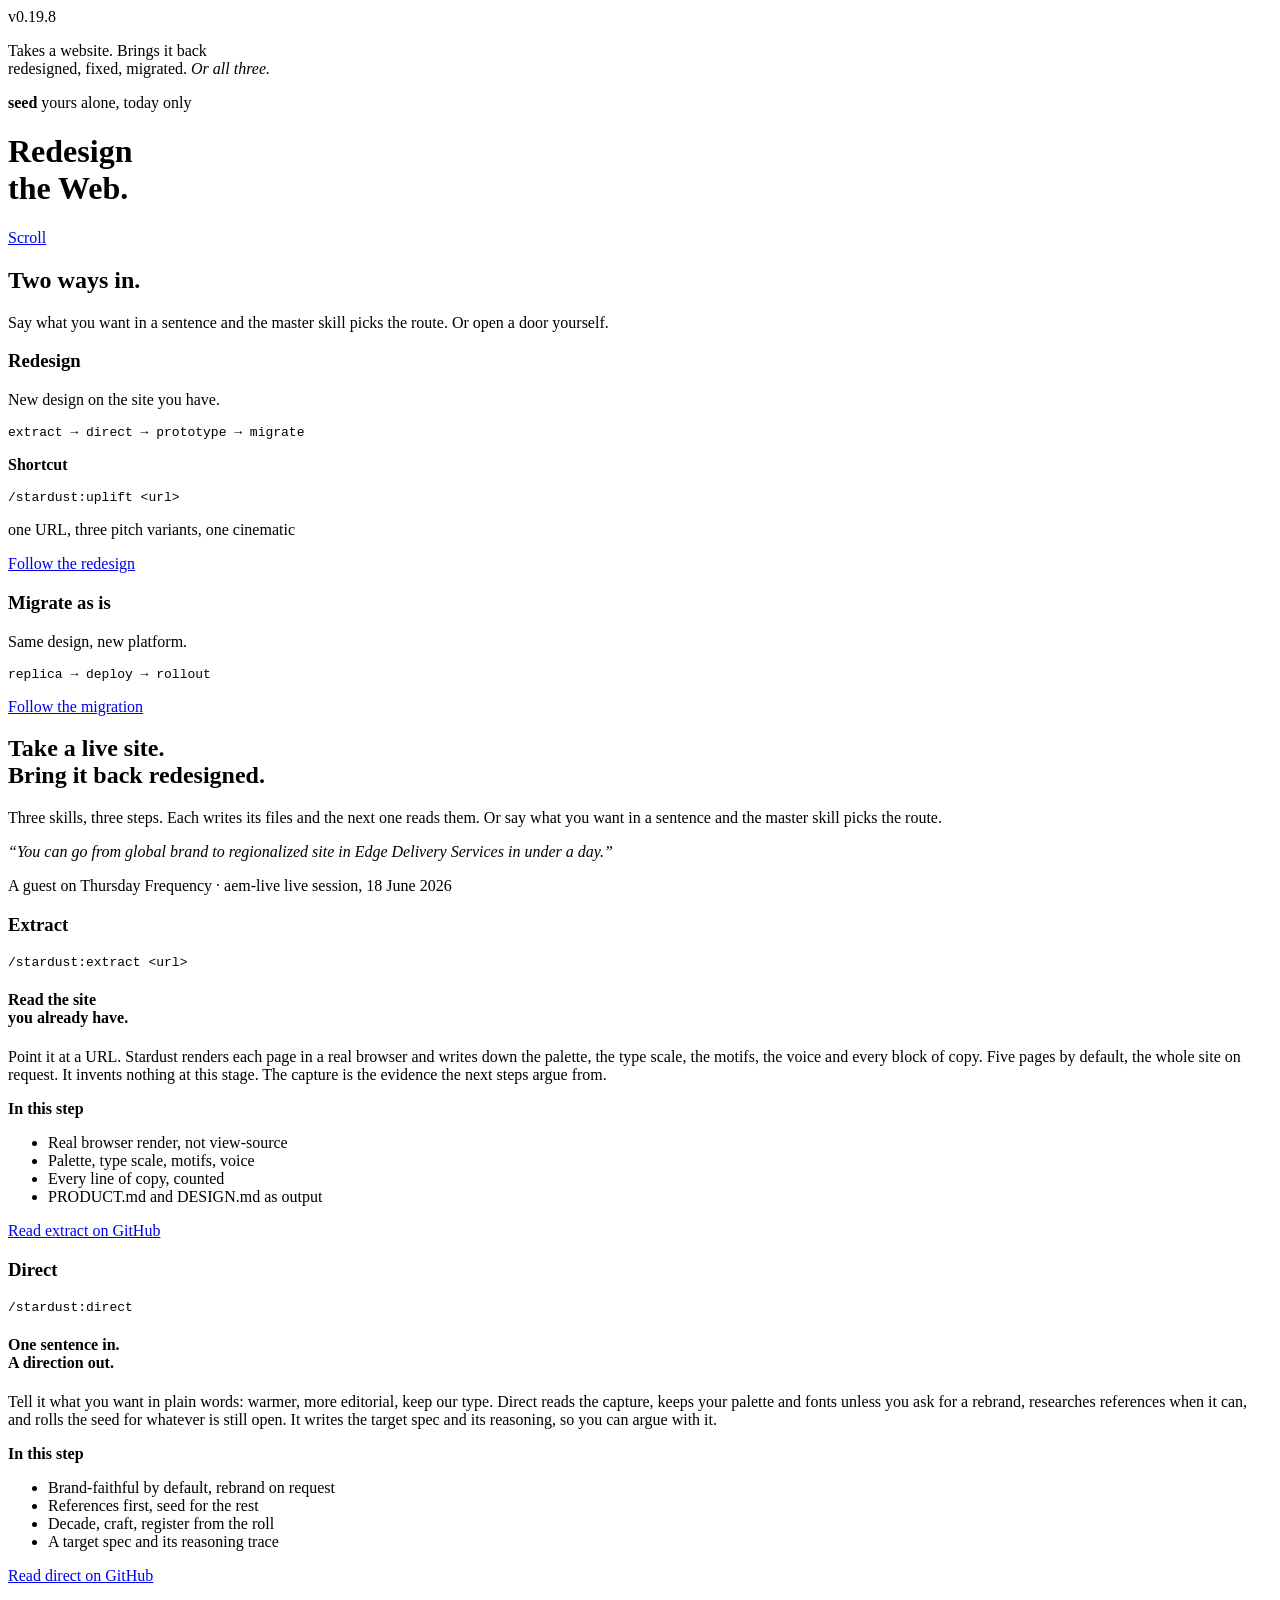
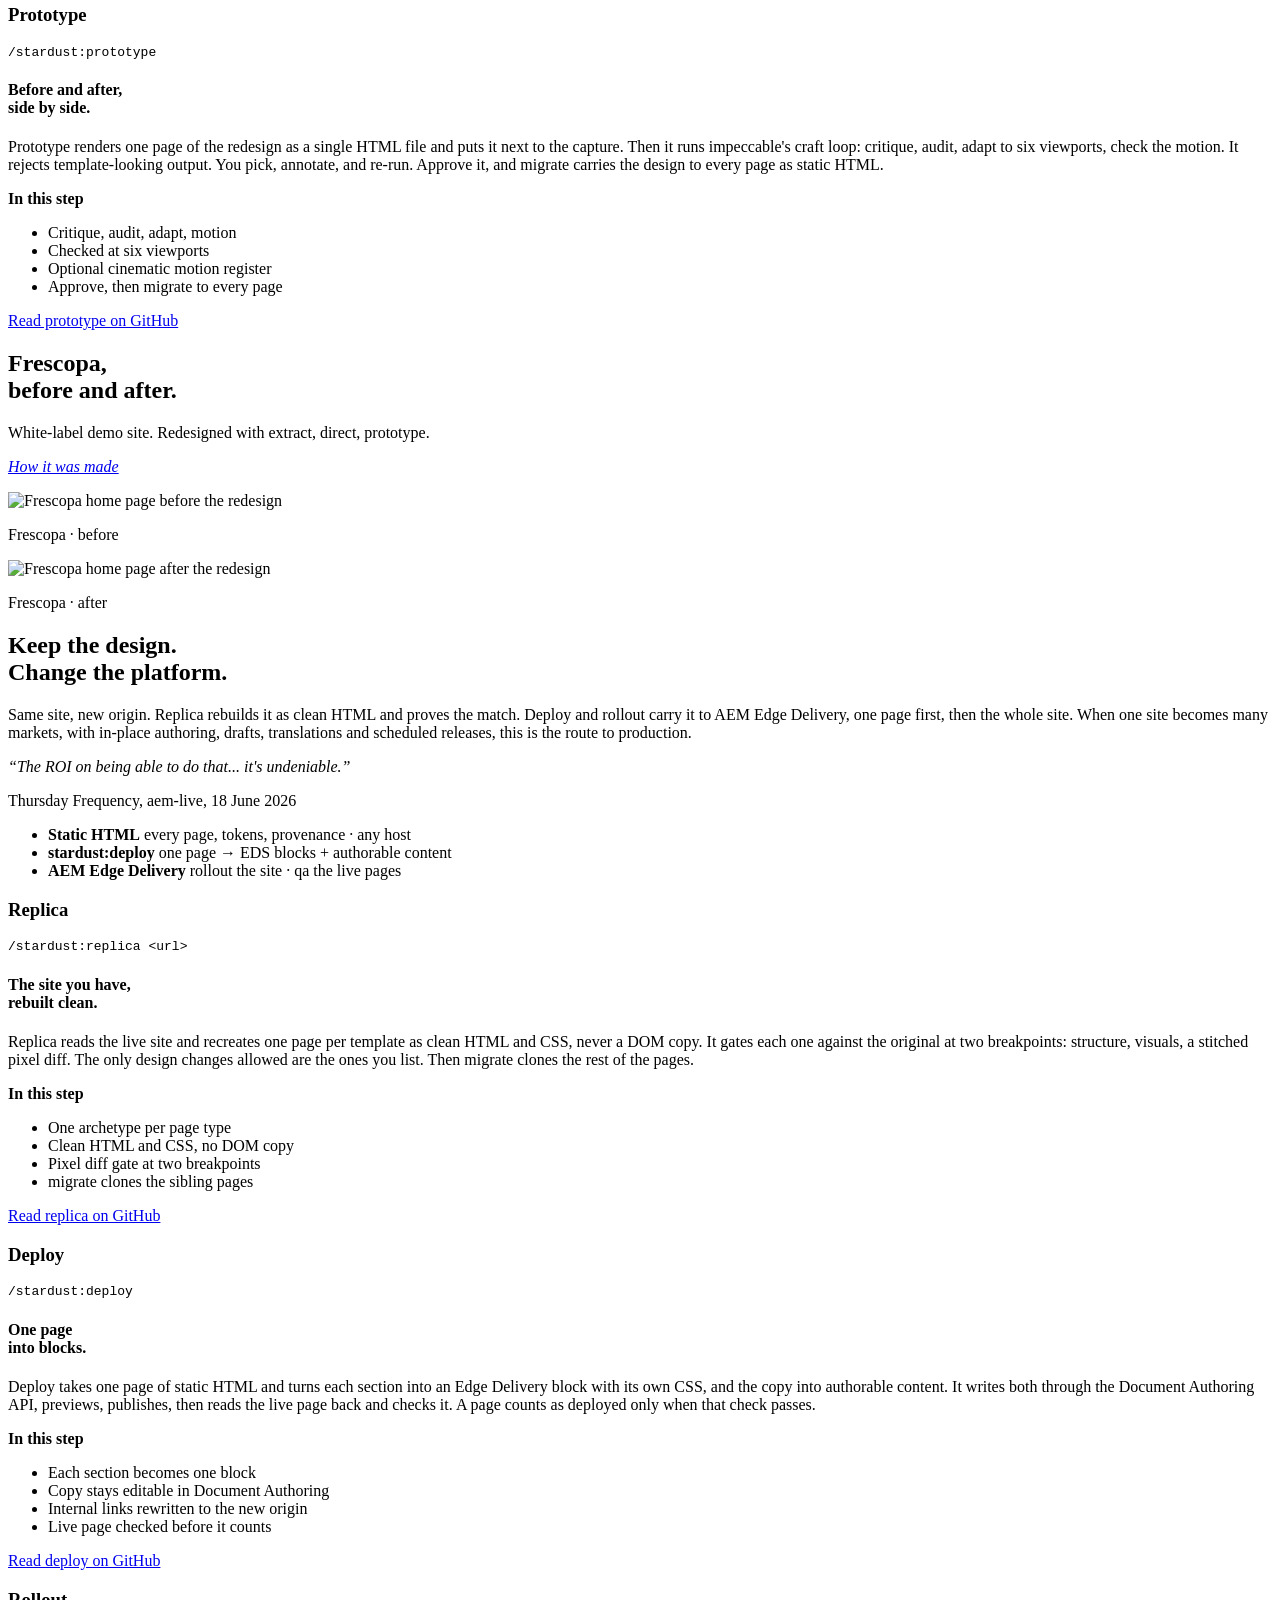
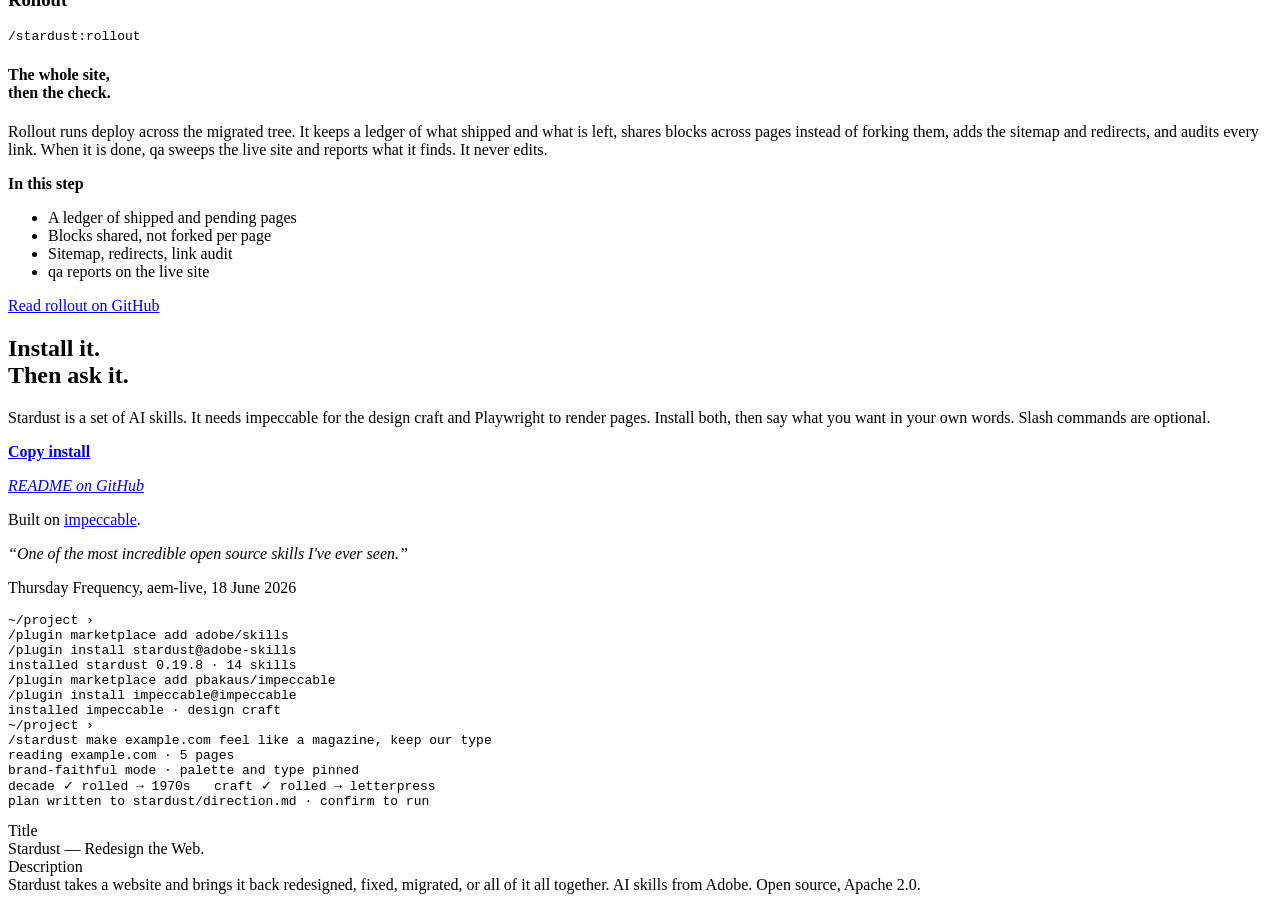
==== content/index.html @ 78db0525 "Build the stardust.style v2 home page from prototype-2 Foundation on the P10 tokens with system type" ====
<body>
  <header></header>
  <main>
    <div>
      <div class="hero">
        <div><div><p>v0.19.8</p></div></div>
        <div><div><p>Takes a website. Brings it back<br>redesigned, fixed, migrated. <em>Or all three.</em></p></div></div>
        <div><div><p><strong>seed</strong> yours alone, today only</p></div></div>
        <div><div><h1>Redesign<br>the Web.</h1></div></div>
        <div><div><p><a href="#ways">Scroll</a></p></div></div>
      </div>
    </div>
    <div>
      <div class="spotlight">
        <div>
          <div>
            <h2>Two ways in.</h2>
            <p>Say what you want in a sentence and the master skill picks the route. Or open a door yourself.</p>
          </div>
        </div>
        <div>
          <div>
            <h3>Redesign</h3>
            <p>New design on the site you have.</p>
            <p><code>extract &rarr; direct &rarr; prototype &rarr; migrate</code></p>
            <p><strong>Shortcut</strong></p>
            <p><code>/stardust:uplift &lt;url&gt;</code></p>
            <p>one URL, three pitch variants, one cinematic</p>
            <p><a href="#redesign">Follow the redesign</a></p>
          </div>
        </div>
        <div>
          <div>
            <h3>Migrate as is</h3>
            <p>Same design, new platform.</p>
            <p><code>replica &rarr; deploy &rarr; rollout</code></p>
            <p><a href="#migrate">Follow the migration</a></p>
          </div>
        </div>
      </div>
    </div>
    <div>
      <div class="chapters redesign">
        <div>
          <div>
            <h2>Take a live site.<br>Bring it back redesigned.</h2>
            <p>Three skills, three steps. Each writes its files and the next one reads them. Or say what you want in a sentence and the master skill picks the route.</p>
          </div>
          <div>
            <p><em>&ldquo;You can go from global brand to regionalized site in Edge Delivery Services in under a day.&rdquo;</em></p>
            <p>A guest on Thursday Frequency &middot; aem-live live session, 18 June 2026</p>
          </div>
          <div></div>
        </div>
        <div>
          <div>
            <h3>Extract</h3>
            <p><code>/stardust:extract &lt;url&gt;</code></p>
          </div>
          <div>
            <h4>Read the site<br>you already have.</h4>
            <p>Point it at a URL. Stardust renders each page in a real browser and writes down the palette, the type scale, the motifs, the voice and every block of copy. Five pages by default, the whole site on request. It invents nothing at this stage. The capture is the evidence the next steps argue from.</p>
          </div>
          <div>
            <p><strong>In this step</strong></p>
            <ul>
              <li>Real browser render, not view-source</li>
              <li>Palette, type scale, motifs, voice</li>
              <li>Every line of copy, counted</li>
              <li>PRODUCT.md and DESIGN.md as output</li>
            </ul>
            <p><a href="https://github.com/adobe/skills/tree/main/plugins/stardust/skills/extract">Read extract on GitHub</a></p>
          </div>
        </div>
        <div>
          <div>
            <h3>Direct</h3>
            <p><code>/stardust:direct</code></p>
          </div>
          <div>
            <h4>One sentence in.<br>A direction out.</h4>
            <p>Tell it what you want in plain words: warmer, more editorial, keep our type. Direct reads the capture, keeps your palette and fonts unless you ask for a rebrand, researches references when it can, and rolls the seed for whatever is still open. It writes the target spec and its reasoning, so you can argue with it.</p>
          </div>
          <div>
            <p><strong>In this step</strong></p>
            <ul>
              <li>Brand-faithful by default, rebrand on request</li>
              <li>References first, seed for the rest</li>
              <li>Decade, craft, register from the roll</li>
              <li>A target spec and its reasoning trace</li>
            </ul>
            <p><a href="https://github.com/adobe/skills/tree/main/plugins/stardust/skills/direct">Read direct on GitHub</a></p>
          </div>
        </div>
        <div>
          <div>
            <h3>Prototype</h3>
            <p><code>/stardust:prototype</code></p>
          </div>
          <div>
            <h4>Before and after,<br>side by side.</h4>
            <p>Prototype renders one page of the redesign as a single HTML file and puts it next to the capture. Then it runs impeccable's craft loop: critique, audit, adapt to six viewports, check the motion. It rejects template-looking output. You pick, annotate, and re-run. Approve it, and migrate carries the design to every page as static HTML.</p>
          </div>
          <div>
            <p><strong>In this step</strong></p>
            <ul>
              <li>Critique, audit, adapt, motion</li>
              <li>Checked at six viewports</li>
              <li>Optional cinematic motion register</li>
              <li>Approve, then migrate to every page</li>
            </ul>
            <p><a href="https://github.com/adobe/skills/tree/main/plugins/stardust/skills/prototype">Read prototype on GitHub</a></p>
          </div>
        </div>
      </div>
    </div>
    <div>
      <div class="showcase">
        <div>
          <div>
            <h2>Frescopa,<br>before and after.</h2>
          </div>
          <div>
            <p>White-label demo site. Redesigned with extract, direct, prototype.</p>
            <p><em><a href="https://github.com/adobe/skills/tree/main/plugins/stardust#readme">How it was made</a></em></p>
          </div>
        </div>
        <div>
          <div>
            <p><img src="https://content.da.live/paolomoz/stardust-site-eds-2/media/showcase/frescopa-before.jpg" alt="Frescopa home page before the redesign"></p>
            <p>Frescopa &middot; before</p>
          </div>
          <div>
            <p><img src="https://content.da.live/paolomoz/stardust-site-eds-2/media/showcase/frescopa-after.jpg" alt="Frescopa home page after the redesign"></p>
            <p>Frescopa &middot; after</p>
          </div>
        </div>
      </div>
    </div>
    <div>
      <div class="chapters migrate">
        <div>
          <div>
            <h2>Keep the design.<br>Change the platform.</h2>
            <p>Same site, new origin. Replica rebuilds it as clean HTML and proves the match. Deploy and rollout carry it to AEM Edge Delivery, one page first, then the whole site. When one site becomes many markets, with in-place authoring, drafts, translations and scheduled releases, this is the route to production.</p>
          </div>
          <div>
            <p><em>&ldquo;The ROI on being able to do that... it's undeniable.&rdquo;</em></p>
            <p>Thursday Frequency, aem-live, 18 June 2026</p>
          </div>
          <div>
            <ul>
              <li><strong>Static HTML</strong> every page, tokens, provenance &middot; any host</li>
              <li><strong>stardust:deploy</strong> one page &rarr; EDS blocks + authorable content</li>
              <li><strong>AEM Edge Delivery</strong> rollout the site &middot; qa the live pages</li>
            </ul>
          </div>
        </div>
        <div>
          <div>
            <h3>Replica</h3>
            <p><code>/stardust:replica &lt;url&gt;</code></p>
          </div>
          <div>
            <h4>The site you have,<br>rebuilt clean.</h4>
            <p>Replica reads the live site and recreates one page per template as clean HTML and CSS, never a DOM copy. It gates each one against the original at two breakpoints: structure, visuals, a stitched pixel diff. The only design changes allowed are the ones you list. Then migrate clones the rest of the pages.</p>
          </div>
          <div>
            <p><strong>In this step</strong></p>
            <ul>
              <li>One archetype per page type</li>
              <li>Clean HTML and CSS, no DOM copy</li>
              <li>Pixel diff gate at two breakpoints</li>
              <li>migrate clones the sibling pages</li>
            </ul>
            <p><a href="https://github.com/adobe/skills/tree/main/plugins/stardust/skills/replica">Read replica on GitHub</a></p>
          </div>
        </div>
        <div>
          <div>
            <h3>Deploy</h3>
            <p><code>/stardust:deploy</code></p>
          </div>
          <div>
            <h4>One page<br>into blocks.</h4>
            <p>Deploy takes one page of static HTML and turns each section into an Edge Delivery block with its own CSS, and the copy into authorable content. It writes both through the Document Authoring API, previews, publishes, then reads the live page back and checks it. A page counts as deployed only when that check passes.</p>
          </div>
          <div>
            <p><strong>In this step</strong></p>
            <ul>
              <li>Each section becomes one block</li>
              <li>Copy stays editable in Document Authoring</li>
              <li>Internal links rewritten to the new origin</li>
              <li>Live page checked before it counts</li>
            </ul>
            <p><a href="https://github.com/adobe/skills/tree/main/plugins/stardust/skills/deploy">Read deploy on GitHub</a></p>
          </div>
        </div>
        <div>
          <div>
            <h3>Rollout</h3>
            <p><code>/stardust:rollout</code></p>
          </div>
          <div>
            <h4>The whole site,<br>then the check.</h4>
            <p>Rollout runs deploy across the migrated tree. It keeps a ledger of what shipped and what is left, shares blocks across pages instead of forking them, adds the sitemap and redirects, and audits every link. When it is done, qa sweeps the live site and reports what it finds. It never edits.</p>
          </div>
          <div>
            <p><strong>In this step</strong></p>
            <ul>
              <li>A ledger of shipped and pending pages</li>
              <li>Blocks shared, not forked per page</li>
              <li>Sitemap, redirects, link audit</li>
              <li>qa reports on the live site</li>
            </ul>
            <p><a href="https://github.com/adobe/skills/tree/main/plugins/stardust/skills/rollout">Read rollout on GitHub</a></p>
          </div>
        </div>
      </div>
    </div>
    <div>
      <div class="install">
        <div>
          <div>
            <h2>Install it.<br>Then ask it.</h2>
            <p>Stardust is a set of AI skills. It needs impeccable for the design craft and Playwright to render pages. Install both, then say what you want in your own words. Slash commands are optional.</p>
            <p><strong><a href="#install">Copy install</a></strong></p>
            <p><em><a href="https://github.com/adobe/skills/tree/main/plugins/stardust#readme">README on GitHub</a></em></p>
            <p>Built on <a href="https://impeccable.style/">impeccable</a>.</p>
          </div>
          <div>
            <p><em>&ldquo;One of the most incredible open source skills I've ever seen.&rdquo;</em></p>
            <p>Thursday Frequency, aem-live, 18 June 2026</p>
          </div>
          <div>
            <pre><code>~/project &#8250;
/plugin marketplace add adobe/skills
/plugin install stardust@adobe-skills
installed stardust 0.19.8 &middot; 14 skills
/plugin marketplace add pbakaus/impeccable
/plugin install impeccable@impeccable
installed impeccable &middot; design craft
~/project &#8250;
/stardust make example.com feel like a magazine, keep our type
reading example.com &middot; 5 pages
brand-faithful mode &middot; palette and type pinned
decade &#10003; rolled &rarr; 1970s   craft &#10003; rolled &rarr; letterpress
plan written to stardust/direction.md &middot; confirm to run</code></pre>
          </div>
        </div>
      </div>
    </div>
    <div>
      <div class="metadata">
        <div><div>Title</div><div>Stardust &mdash; Redesign the Web.</div></div>
        <div><div>Description</div><div>Stardust takes a website and brings it back redesigned, fixed, migrated, or all of it all together. AI skills from Adobe. Open source, Apache 2.0.</div></div>
      </div>
    </div>
  </main>
  <footer></footer>
</body>
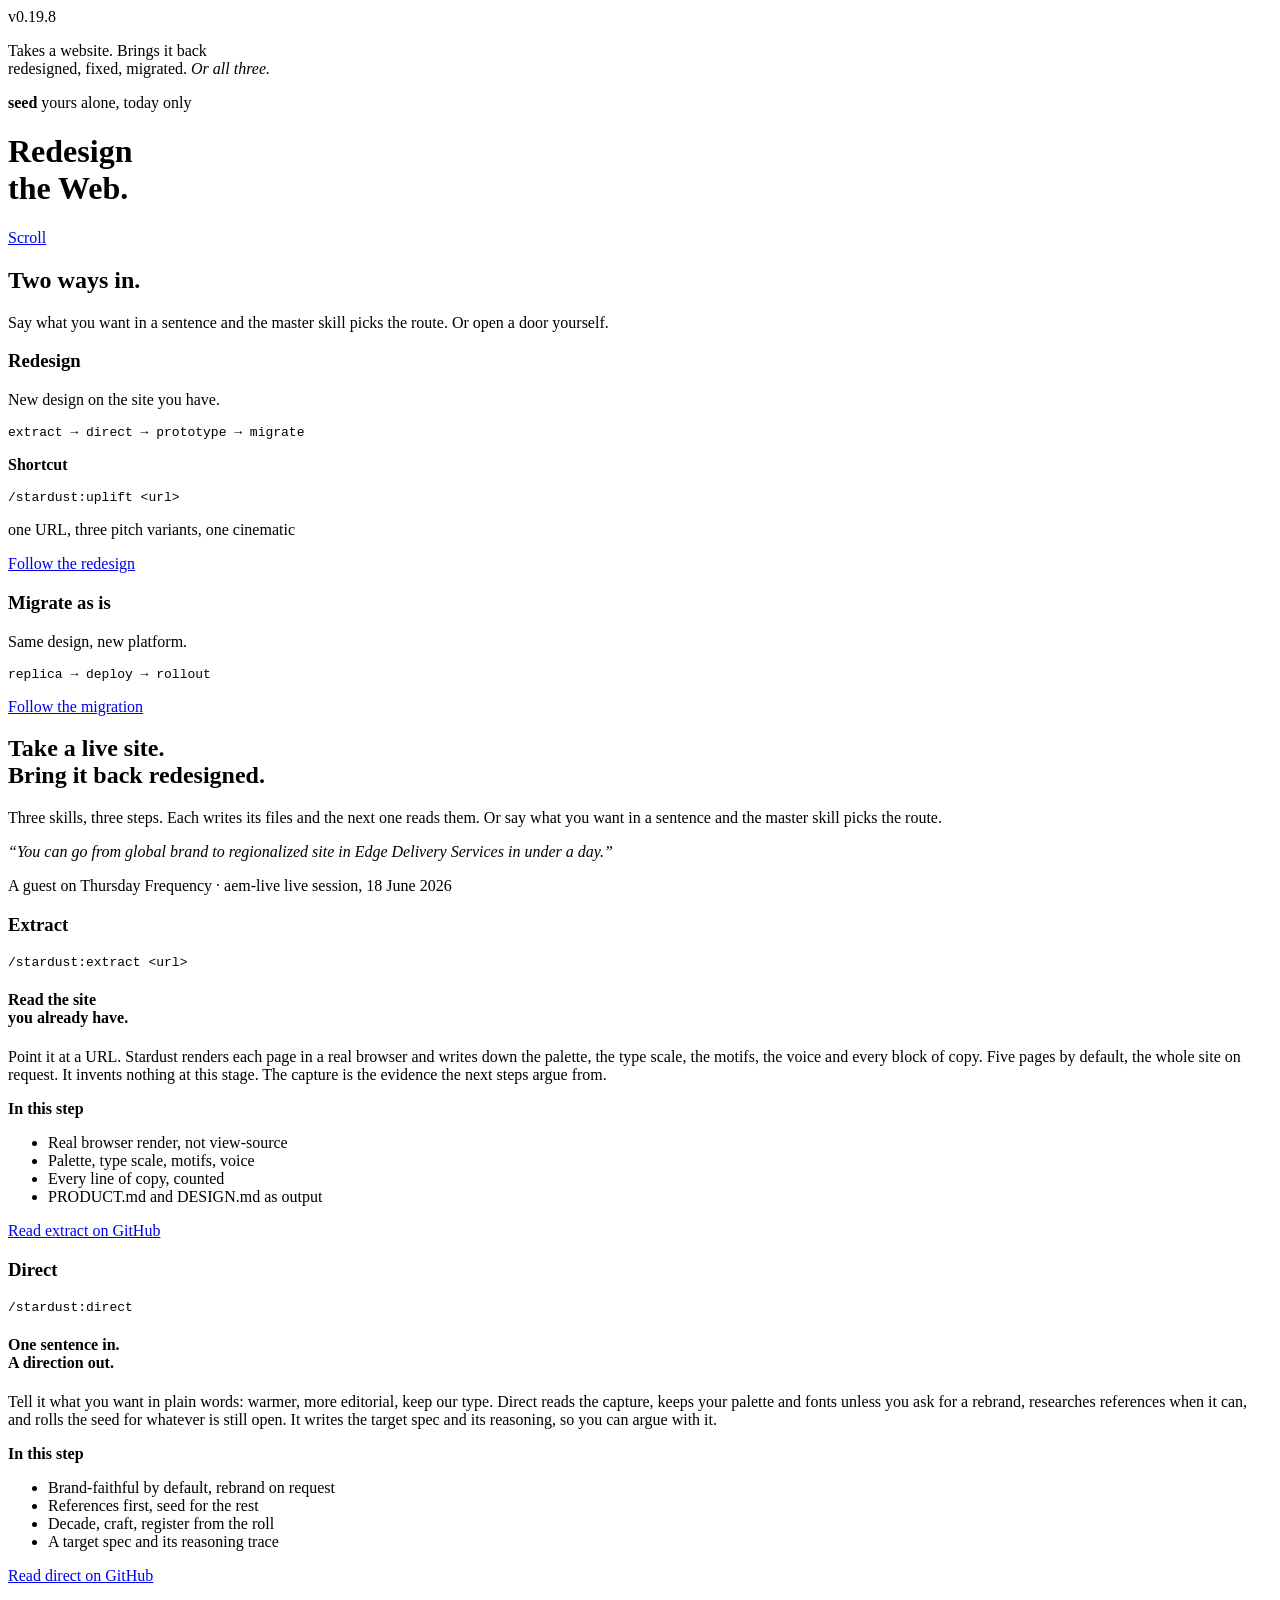
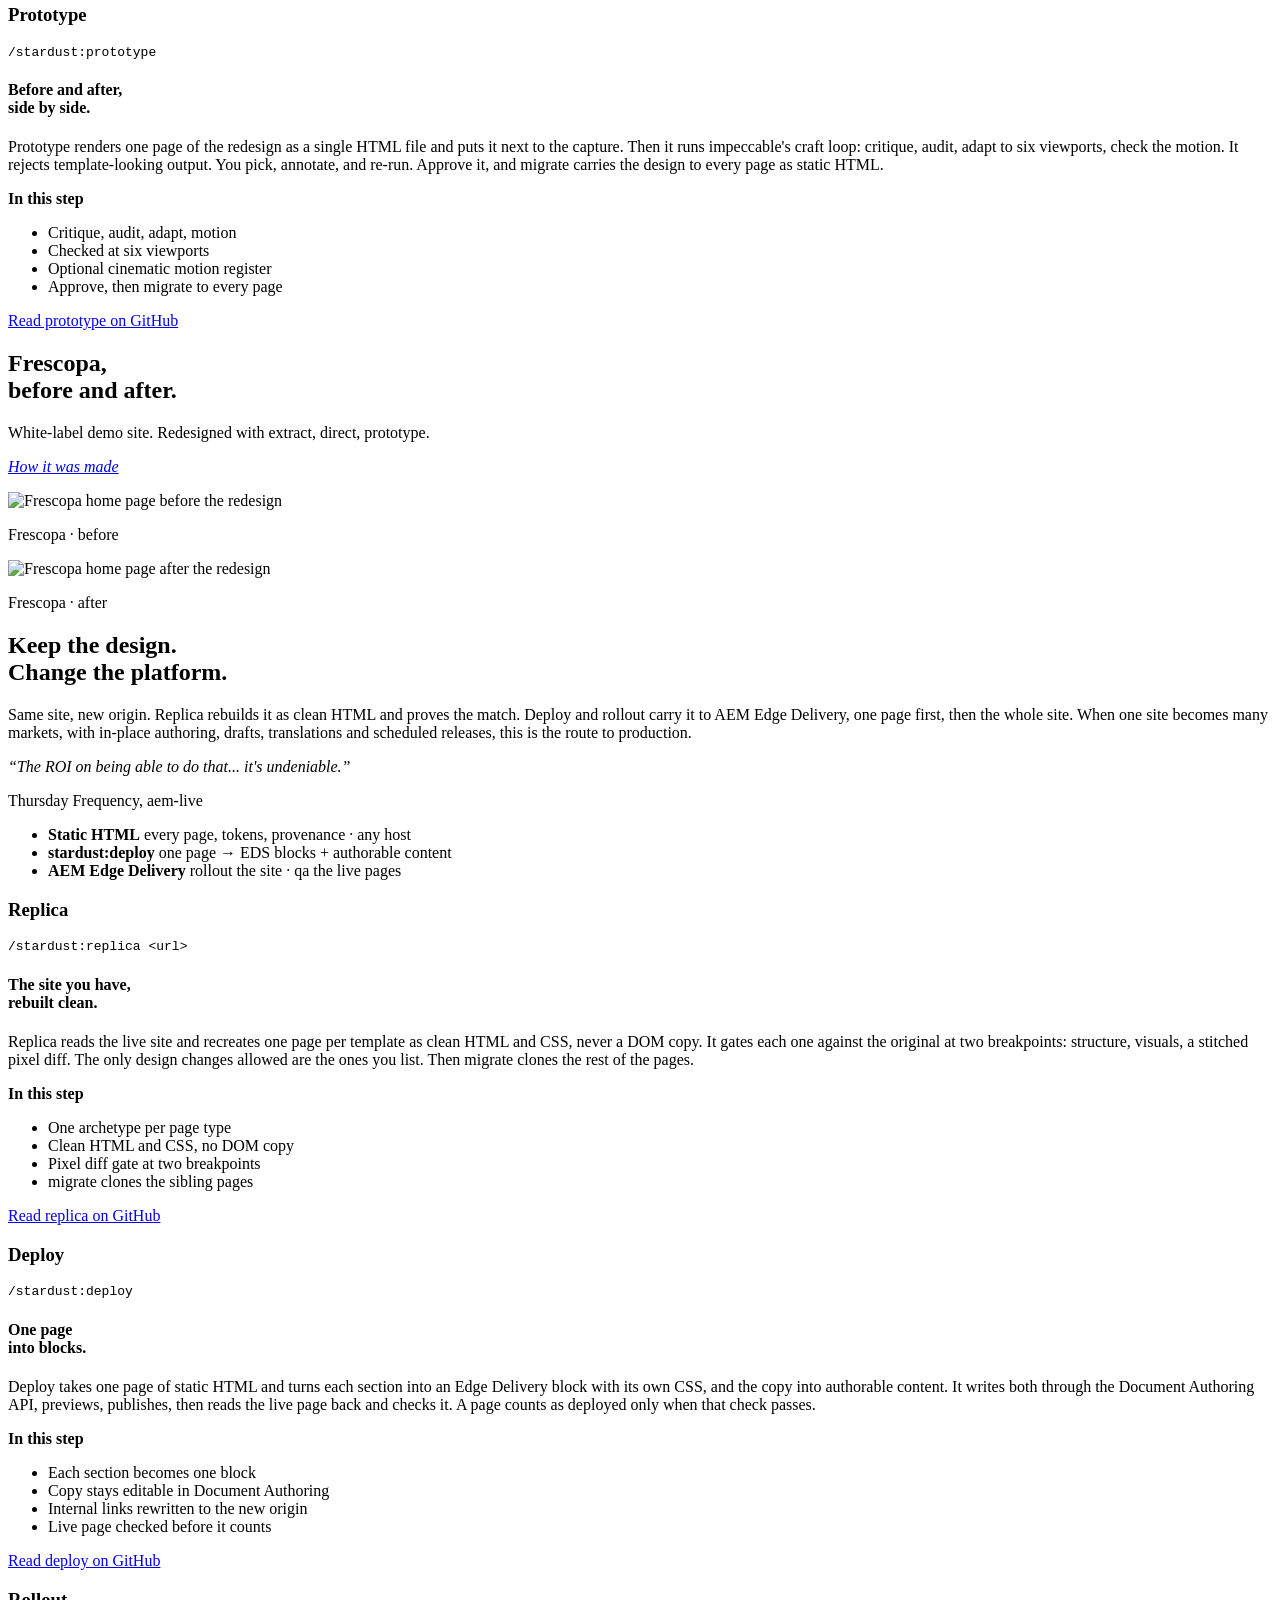
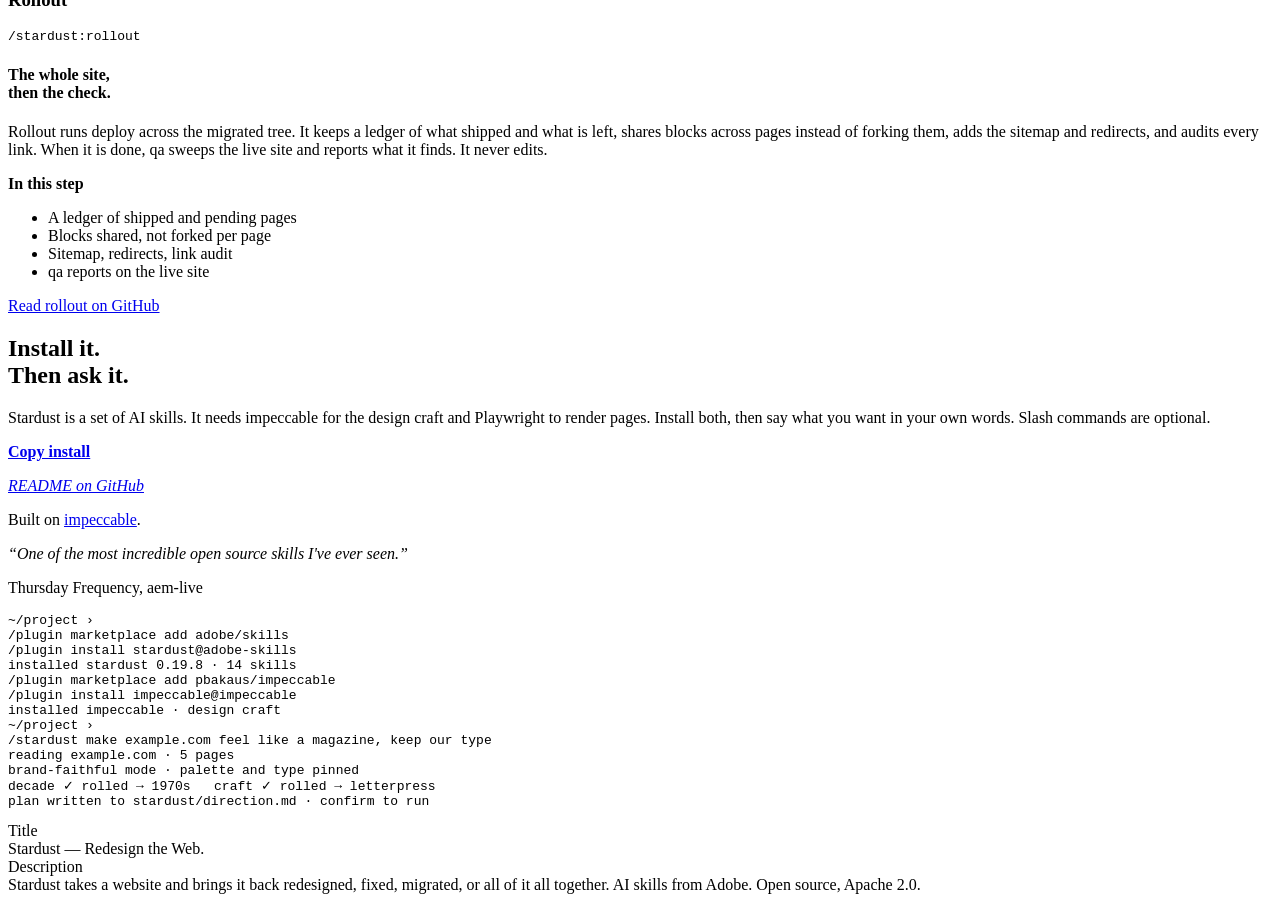
==== commit 358ffc0f: "content: drop the date from the Thursday Frequency attributions Co-Authored-By: Claude Fable 5.1 <no" ====
--- a/content/index.html
+++ b/content/index.html
@@ -146,7 +146,7 @@
           </div>
           <div>
             <p><em>&ldquo;The ROI on being able to do that... it's undeniable.&rdquo;</em></p>
-            <p>Thursday Frequency, aem-live, 18 June 2026</p>
+            <p>Thursday Frequency, aem-live</p>
           </div>
           <div>
             <ul>
@@ -230,7 +230,7 @@
           </div>
           <div>
             <p><em>&ldquo;One of the most incredible open source skills I've ever seen.&rdquo;</em></p>
-            <p>Thursday Frequency, aem-live, 18 June 2026</p>
+            <p>Thursday Frequency, aem-live</p>
           </div>
           <div>
             <pre><code>~/project &#8250;
